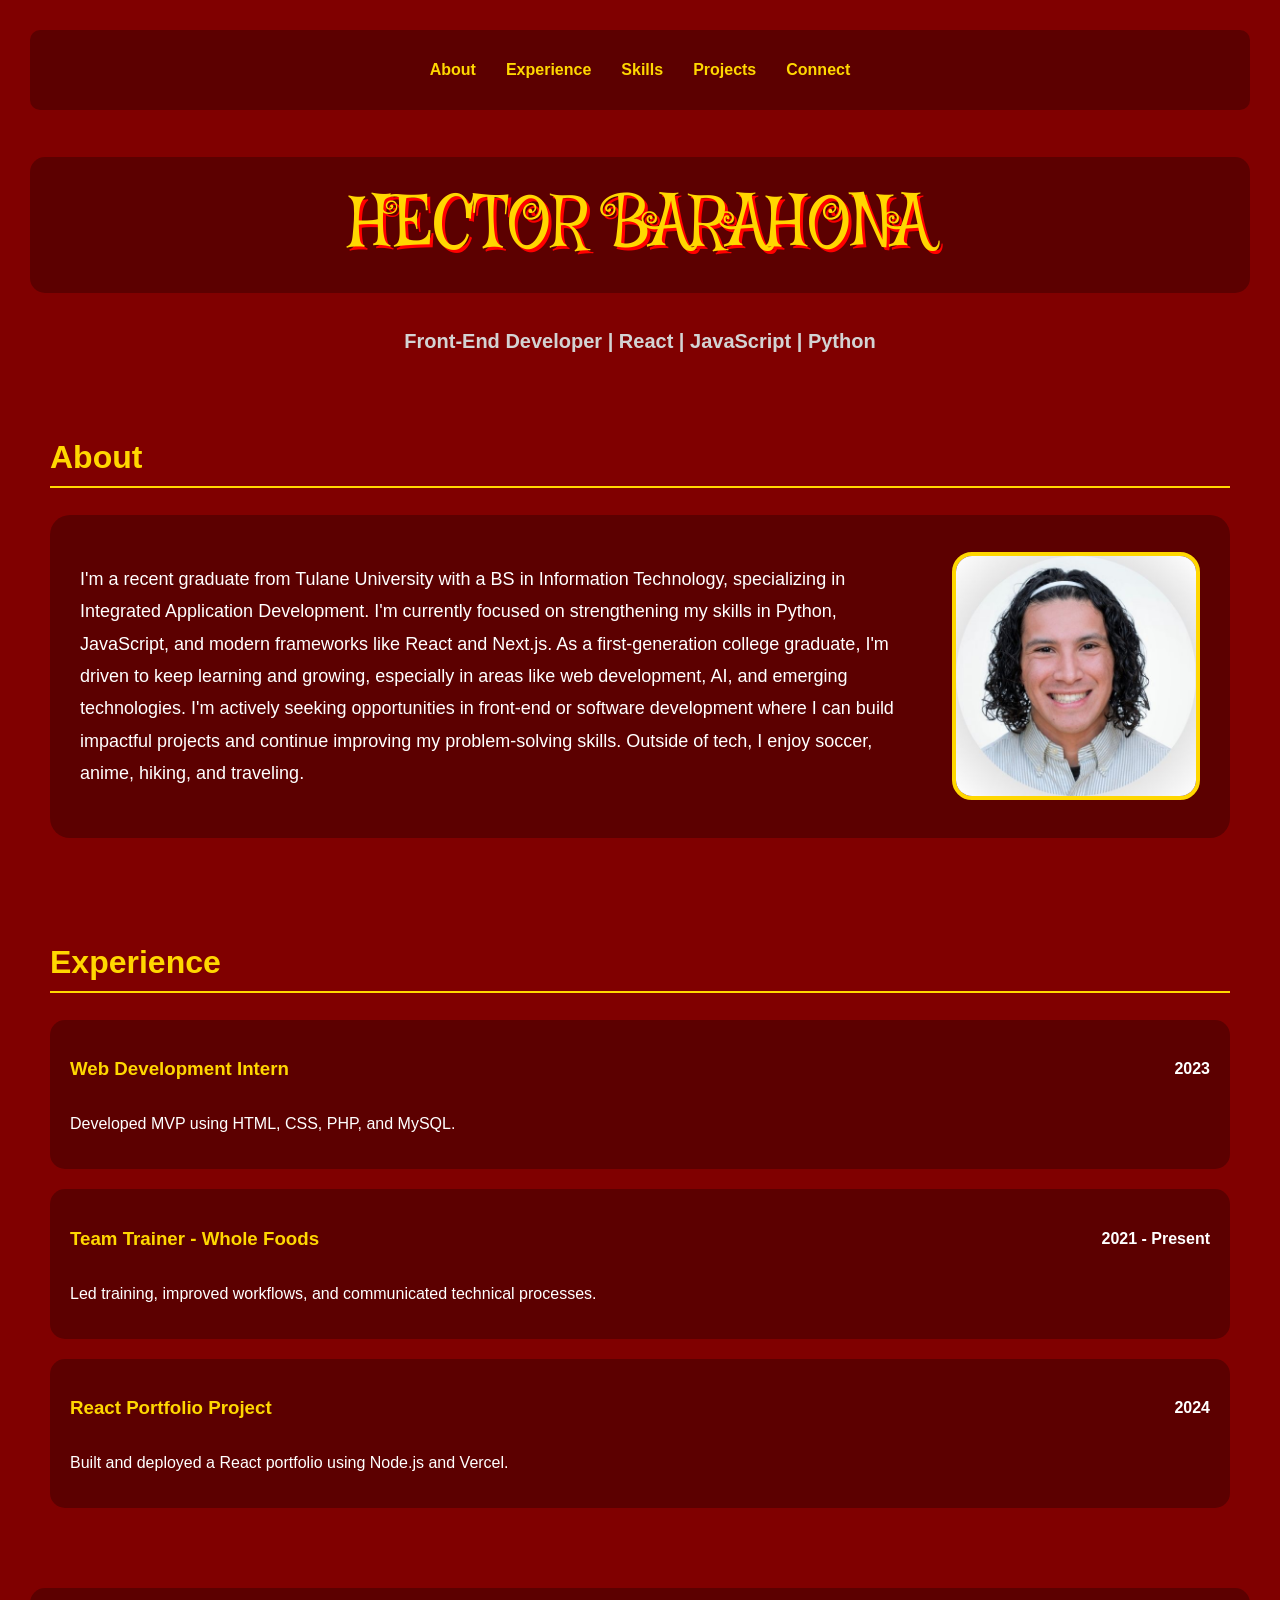
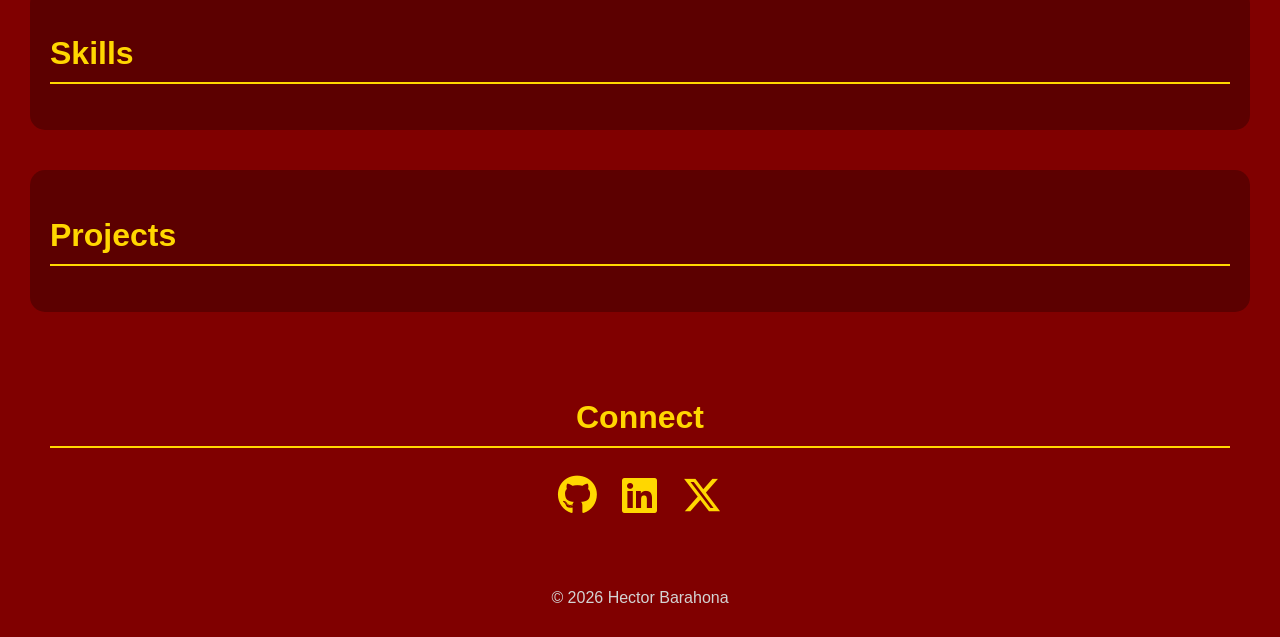
==== index.html @ 7d2d71bd "styling added" ====
<!DOCTYPE html>
<html lang="en">
    <head>
        <title>Hector Barahona's Portfolio</title>
        <meta charset="UTF-8">
        <meta name="description" content="Hector's CTD Assignmnet Portfolio">
        <meta name="viewport" content="width=device-width, initial-scale=1.0">
        <link href="css/index.css" rel="stylesheet"> 

       <link rel="preconnect" href="https://fonts.googleapis.com">
       <link rel="preconnect" href="https://fonts.gstatic.com" crossorigin>
       <link href="https://fonts.googleapis.com/css2?family=Mystery+Quest&family=Rubik+Distressed&display=swap" rel="stylesheet">
       <link href="https://cdnjs.cloudflare.com/ajax/libs/font-awesome/6.5.1/css/all.min.css" rel="stylesheet">
    </head>

    <body>
        <header>
            <nav>
                <ul>
                    <li><a href="#about">About</a></li>
                    <li><a href="#experience">Experience</a></li>
                    <li><a href="#skills">Skills</a></li>
                    <li><a href="#projects">Projects</a></li>
                    <li><a href="#connect">Connect</a></li>
                </ul>
            </nav>
        </header>

        <h1>Hector Barahona</h1>

        <p class="subtitle">
            <span>Front-End Developer</span> |
            <span>React</span> |
            <span>JavaScript</span> |
            <span>Python</span>
        </p>

        <section id="about">
            <h2>About</h2>

            <div class="about-container">
                <div class="about-text"> 
             <p>I'm a recent graduate from Tulane University with a BS in Information Technology, specializing in Integrated Application Development. I'm currently focused on strengthening my skills in Python, JavaScript, and modern frameworks like React and Next.js. As a first-generation college graduate, I'm driven to keep learning and growing, especially in areas like web development, AI, and emerging technologies. I'm actively seeking opportunities in front-end or software development where I can build impactful projects and continue improving my problem-solving skills. Outside of tech, I enjoy soccer, anime, hiking, and traveling.</p>
            </div>

            <img 
            src="images/portrait.jpg" 
            alt="Photo of Hector Barahona"
            class="profile-pic">

            </div> 
        </section>

        <section id="experience">
            <h2>Experience</h2>

            <div class="experience-card">
                <div class="experience-top">
                    <h3>Web Development Intern</h3>
                    <p>2023</p>
                </div>
                <p>Developed MVP using HTML, CSS, PHP, and MySQL.</p>
            </div>

            <div class="experience-card">
                <div class="experience-top">
                    <h3>Team Trainer - Whole Foods</h3>
                    <p>2021 - Present</p>
                </div>
                <p>Led training, improved workflows, and communicated technical processes.</p>
            </div>

            <div class="experience-card">
                <div class="experience-top">
                    <h3>React Portfolio Project</h3>
                    <p>2024</p>
                </div>
                <p>Built and deployed a React portfolio using Node.js and Vercel.</p>
            </div>
        </section>

         <!-- UPDATE SKILLS LATER-->
        <section id="skills">
            <h2>Skills</h2>
        </section>

        <!-- UPDATE PROJECTS LATER-->
        <section id="projects">
            <h2>Projects</h2>

            <ul></ul>
        </section>
        
        <section id="connect">
            <h2>Connect</h2>

            <div class="social-icons">
                <a href="https://github.com/hector-022b" target="_blank">
                    <i class="fa-brands fa-github"></i>
                </a>

                <a href="https://www.linkedin.com/in/hectorbarahona/" target="_blank">
                    <i class="fa-brands fa-linkedin"></i>
                </a>

                <a href="https://x.com/hector_022b" target="_blank">
                    <i class="fa-brands fa-x-twitter"></i>
                </a>
            </div>
        </section>

            <footer>
                <p>© 2026 Hector Barahona</p>
            </footer>
    </body>
</html>
---- css/index.css ----
/* ---------- GENERAL PAGE STYLING ---------- */
body {
    background: maroon;
    color: white;
    margin: 30px;
    font-family: Arial, Helvetica, sans-serif;
}


/* ---------- MAIN TITLE ---------- */
h1 {
    font-family: 'Mystery Quest', system-ui;
    font-weight: 400;
    font-style: normal;
    color: gold;
    text-align: center;
    font-size: 70px;
    text-transform: uppercase;
    background-color: #5c0000;
    padding: 20px;
    border-radius: 15px;
    text-shadow: 3px 3px red;
}


/* ---------- SUBTITLE ---------- */
.subtitle {
    text-align: center;
    font-size: 20px;
    font-weight: bold;
    color: lightgray;
    margin-top: -10px;
}

.subtitle span {
    transition: 0.3s ease;
    cursor: pointer;
}

.subtitle span:hover {
    color: gold;
    .subtitle span {
    transition: 0.3s ease;
    cursor: pointer;
}

.subtitle span:hover {
    color: gold;
    transform: scale(1.2);
}
}


/* ---------- SECTION STYLING ---------- */
section {
    margin: 40px 0;
    padding: 20px;
}


/* ---------- HEADINGS ---------- */
h2 {
    font-size: 32px;
    font-weight: bold;
    color: gold;
    border-bottom: 2px solid gold;
    padding-bottom: 10px;
}


/* ---------- ABOUT SECTION ---------- */
.about-container {
    display: flex;
    align-items: center;
    gap: 40px;
    background-color: #5c0000;
    padding: 30px;
    border-radius: 20px;
}

.about-text {
    flex: 1;
    line-height: 1.8;
    font-size: 18px;
}

.profile-pic {
    width: 240px;
    border-radius: 20px;
    border: 4px solid gold;
}


/* ---------- EXPERIENCE SECTION ---------- */
#experience li {
    background-color: #5c0000;
    margin: 15px 0;
    padding: 15px;
    border-radius: 10px;
    list-style: none;
    font-size: 18px;
}


/* ---------- CONNECT SECTION ---------- */

#connect {
    text-align: center;
}


/* ---------- SOCIAL ICONS ---------- */
.social-icons {
    display: flex;
    justify-content: center;
    gap: 25px;
    margin-top: 20px;
}

.social-icons a {
    color: gold;
    font-size: 40px;
    transition: 0.3s;
}

.social-icons a:hover {
    color: white;
    transform: scale(1.2);
}


/* ---------- FOOTER ---------- */
footer {
    text-align: center;
    margin-top: 50px;
    color: lightgray;
}

/* ---------- NAVIGATION ---------- */
nav ul {
    display: flex;
    justify-content: center;
    gap: 30px;

    list-style: none;
    padding: 0;
}

nav a {
    color: gold;
    text-decoration: none;
    font-weight: bold;
}

nav a:hover {
    color: white;
}


/* ---------- STICKY HEADER ---------- */
header {
    position: sticky;
    top: 0;
    background-color: #5c0000;
    padding: 15px;
    border-radius: 10px;
    z-index: 1000;
}


/* ---------- EXPERIENCE SECTION ---------- */
.experience-card {
    background-color: #5c0000;
    padding: 20px;
    margin: 20px 0;
    border-radius: 15px;
}

.experience-top {
    display: flex;
    justify-content: space-between;
    align-items: center;
}

.experience-top h3 {
    color: gold;
}

.experience-top p {
    font-weight: bold;
}


/* ---------- SKILLS & PROJECTS ---------- */
#skills,
#projects {
    background-color: #5c0000;
    padding: 20px;
    border-radius: 15px;
}
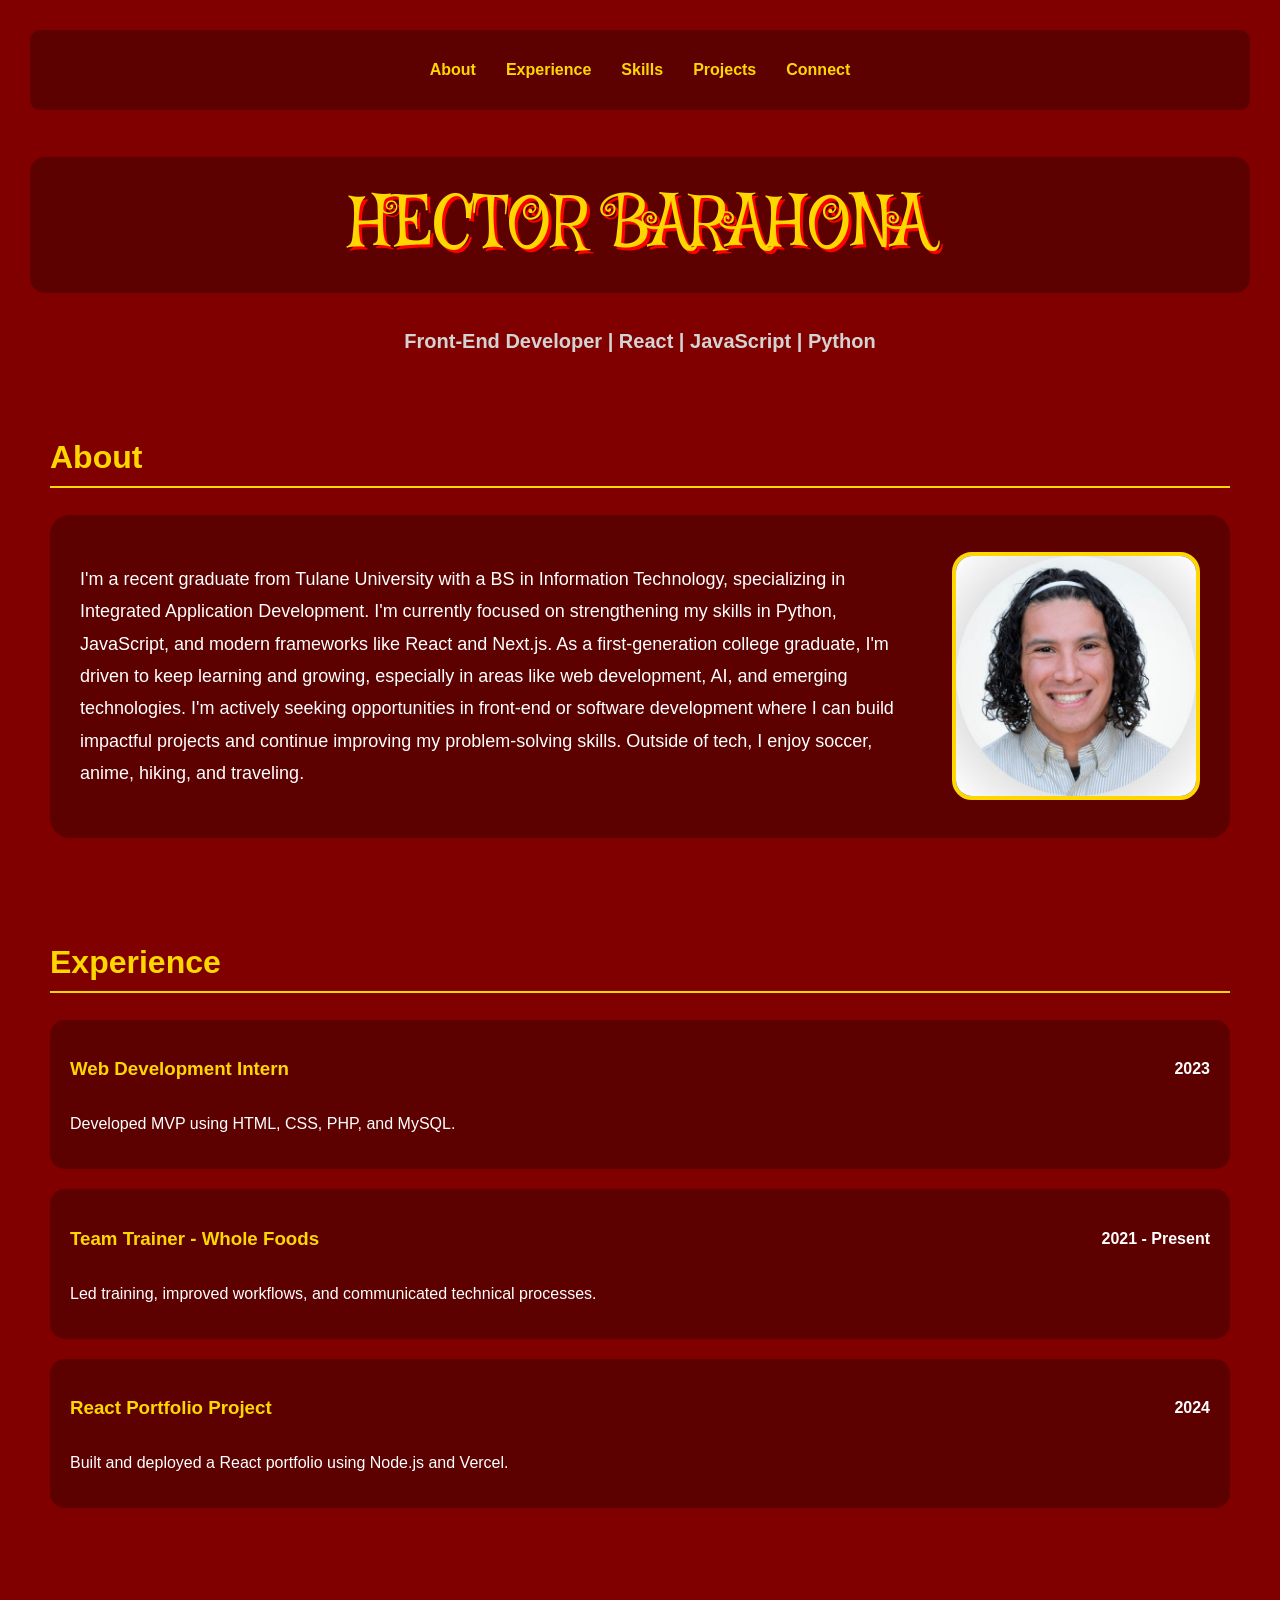
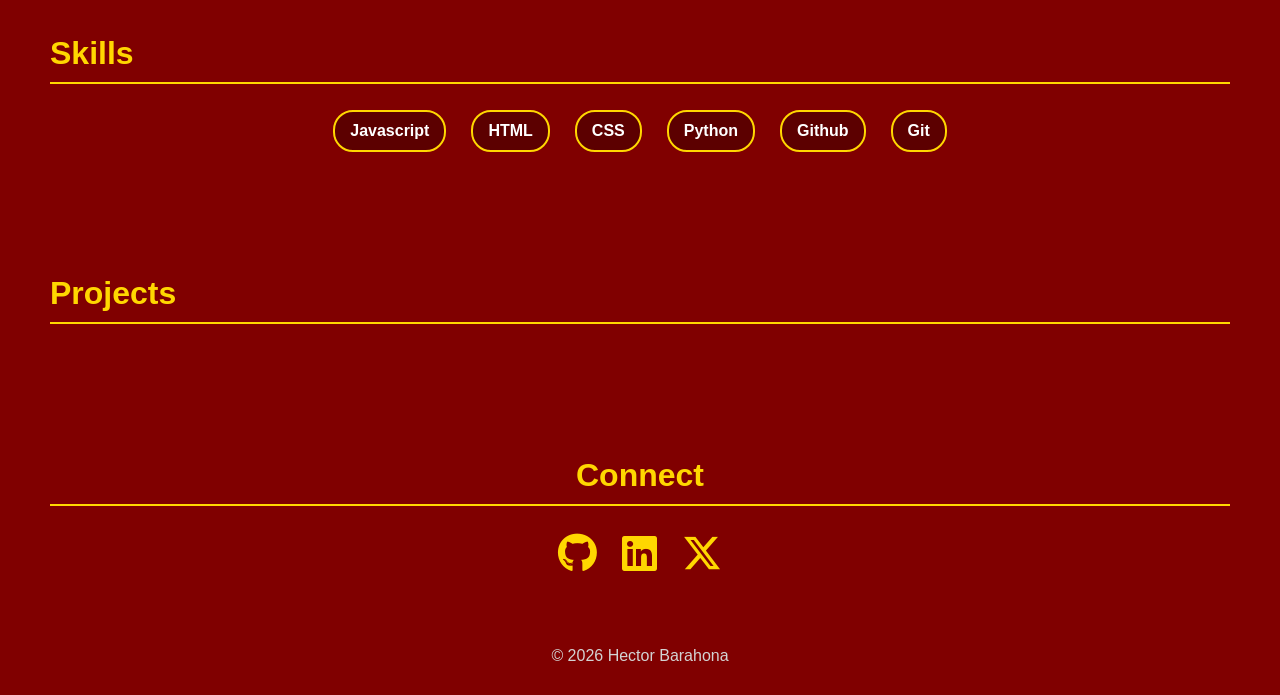
==== commit 5505ccef: "js added, created footer and skills" ====
--- a/index.html
+++ b/index.html
@@ -82,6 +82,8 @@
          <!-- UPDATE SKILLS LATER-->
         <section id="skills">
             <h2>Skills</h2>
+            <ul>
+            </ul>
         </section>
 
         <!-- UPDATE PROJECTS LATER-->
@@ -108,9 +110,7 @@
                 </a>
             </div>
         </section>
-
-            <footer>
-                <p>© 2026 Hector Barahona</p>
-            </footer>
+    
+    <script src="js/index.js"></script>
     </body>
 </html>
--- a/css/index.css
+++ b/css/index.css
@@ -32,24 +32,11 @@
     margin-top: -10px;
 }
 
-.subtitle span {
+.subtitle span:hover {
+    color: gold;
     transition: 0.3s ease;
     cursor: pointer;
 }
-
-.subtitle span:hover {
-    color: gold;
-    .subtitle span {
-    transition: 0.3s ease;
-    cursor: pointer;
-}
-
-.subtitle span:hover {
-    color: gold;
-    transform: scale(1.2);
-}
-}
-
 
 /* ---------- SECTION STYLING ---------- */
 section {
@@ -91,17 +78,6 @@
 }
 
 
-/* ---------- EXPERIENCE SECTION ---------- */
-#experience li {
-    background-color: #5c0000;
-    margin: 15px 0;
-    padding: 15px;
-    border-radius: 10px;
-    list-style: none;
-    font-size: 18px;
-}
-
-
 /* ---------- CONNECT SECTION ---------- */
 
 #connect {
@@ -191,10 +167,49 @@
 }
 
 
-/* ---------- SKILLS & PROJECTS ---------- */
-#skills,
-#projects {
-    background-color: #5c0000;
-    padding: 20px;
-    border-radius: 15px;
-}
+/* ---------- SKILLS LIST ---------- */
+#skills ul {
+    display: flex;
+    flex-wrap: wrap;
+    gap: 25px;
+    padding: 0;
+    list-style: none;
+    justify-content: center;
+}
+
+#skills li {
+    background-color: #5c0000;
+    border: 2px solid gold;
+    padding: 10px 15px;
+    border-radius: 20px;
+    font-weight: bold;
+    color: white;
+    transition: 0.3s;
+}
+
+#skills li:hover {
+    background-color: gold;
+    color: maroon;
+    transform: scale(1.1);
+    cursor: pointer;
+}
+
+/* ---------- MOBILE RESPONSIVE ---------- */
+@media (max-width: 768px) {
+    h1 {
+        font-size: 40px;
+    }
+
+    .about-container {
+        flex-direction: column;
+        text-align: center;
+    }
+
+    .profile-pic {
+        width: 180px;
+    }
+
+    #skills ul {
+        justify-content: center;
+    }
+}
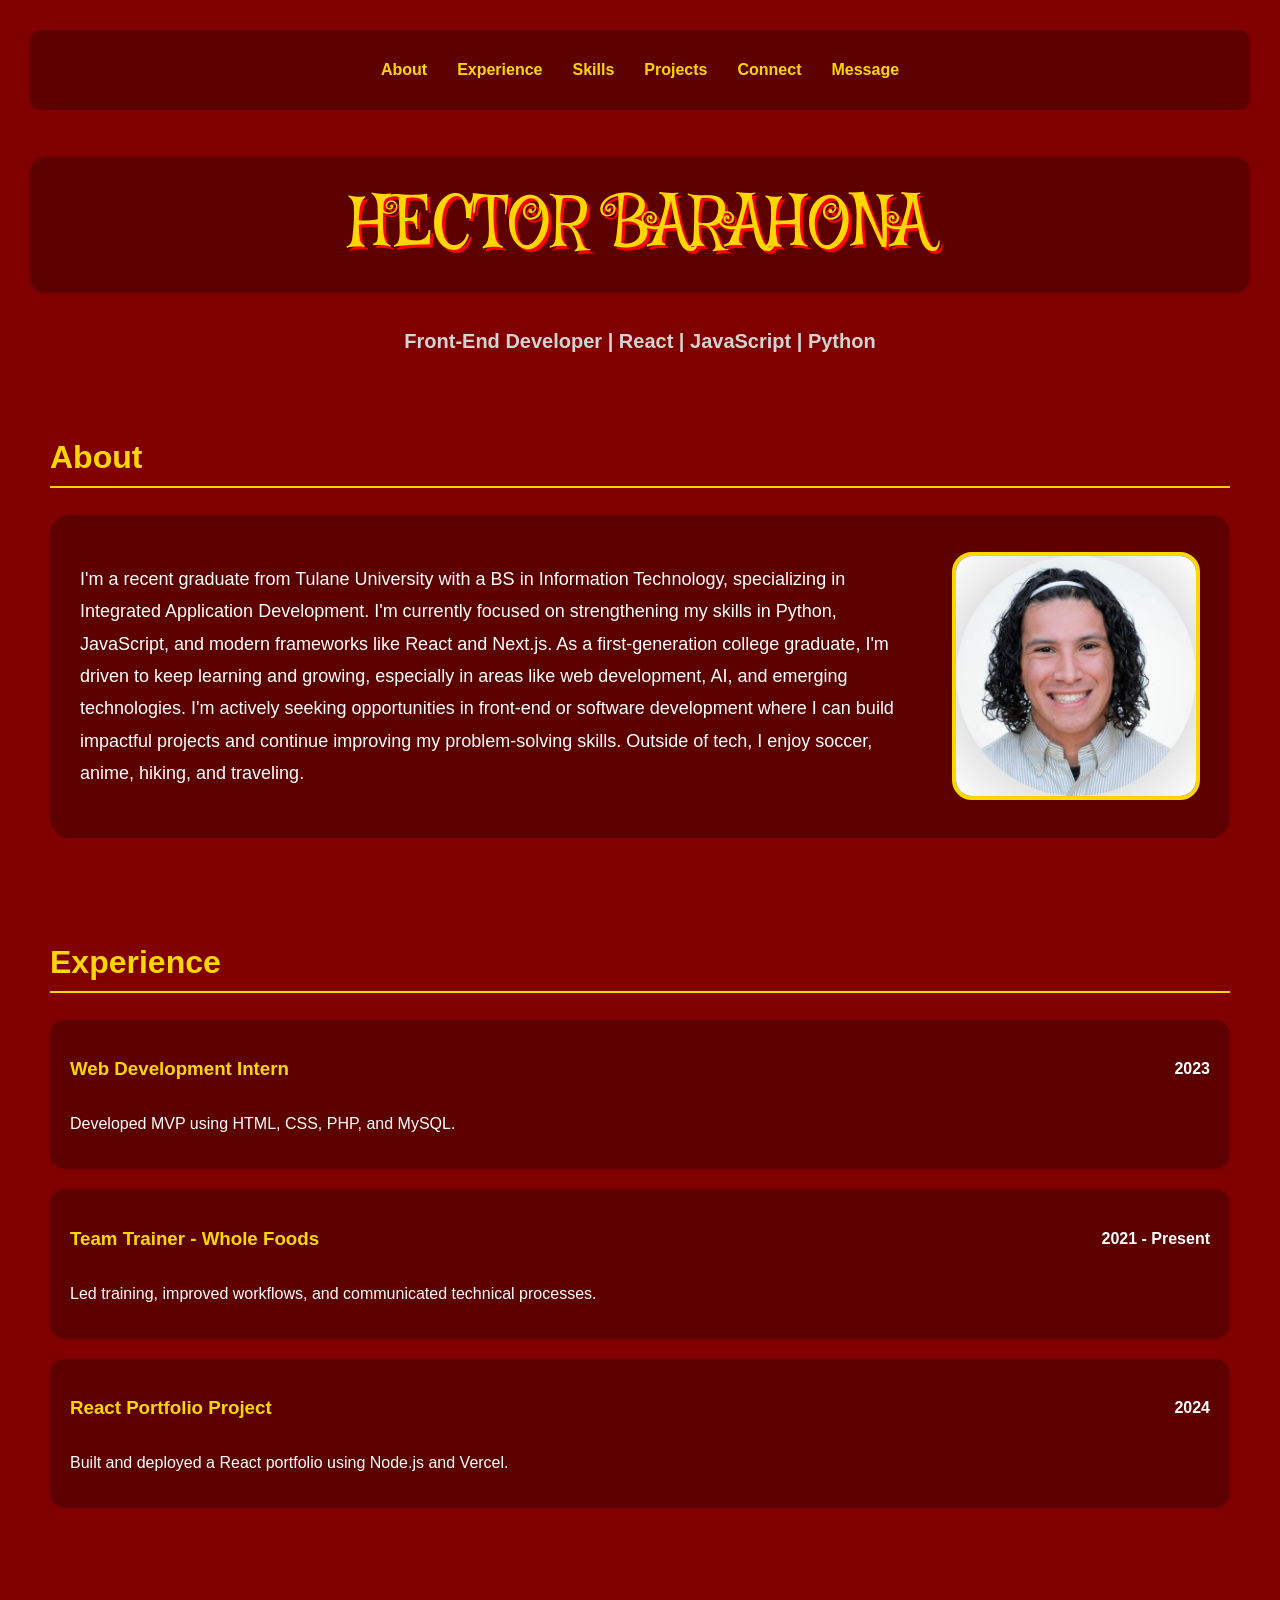
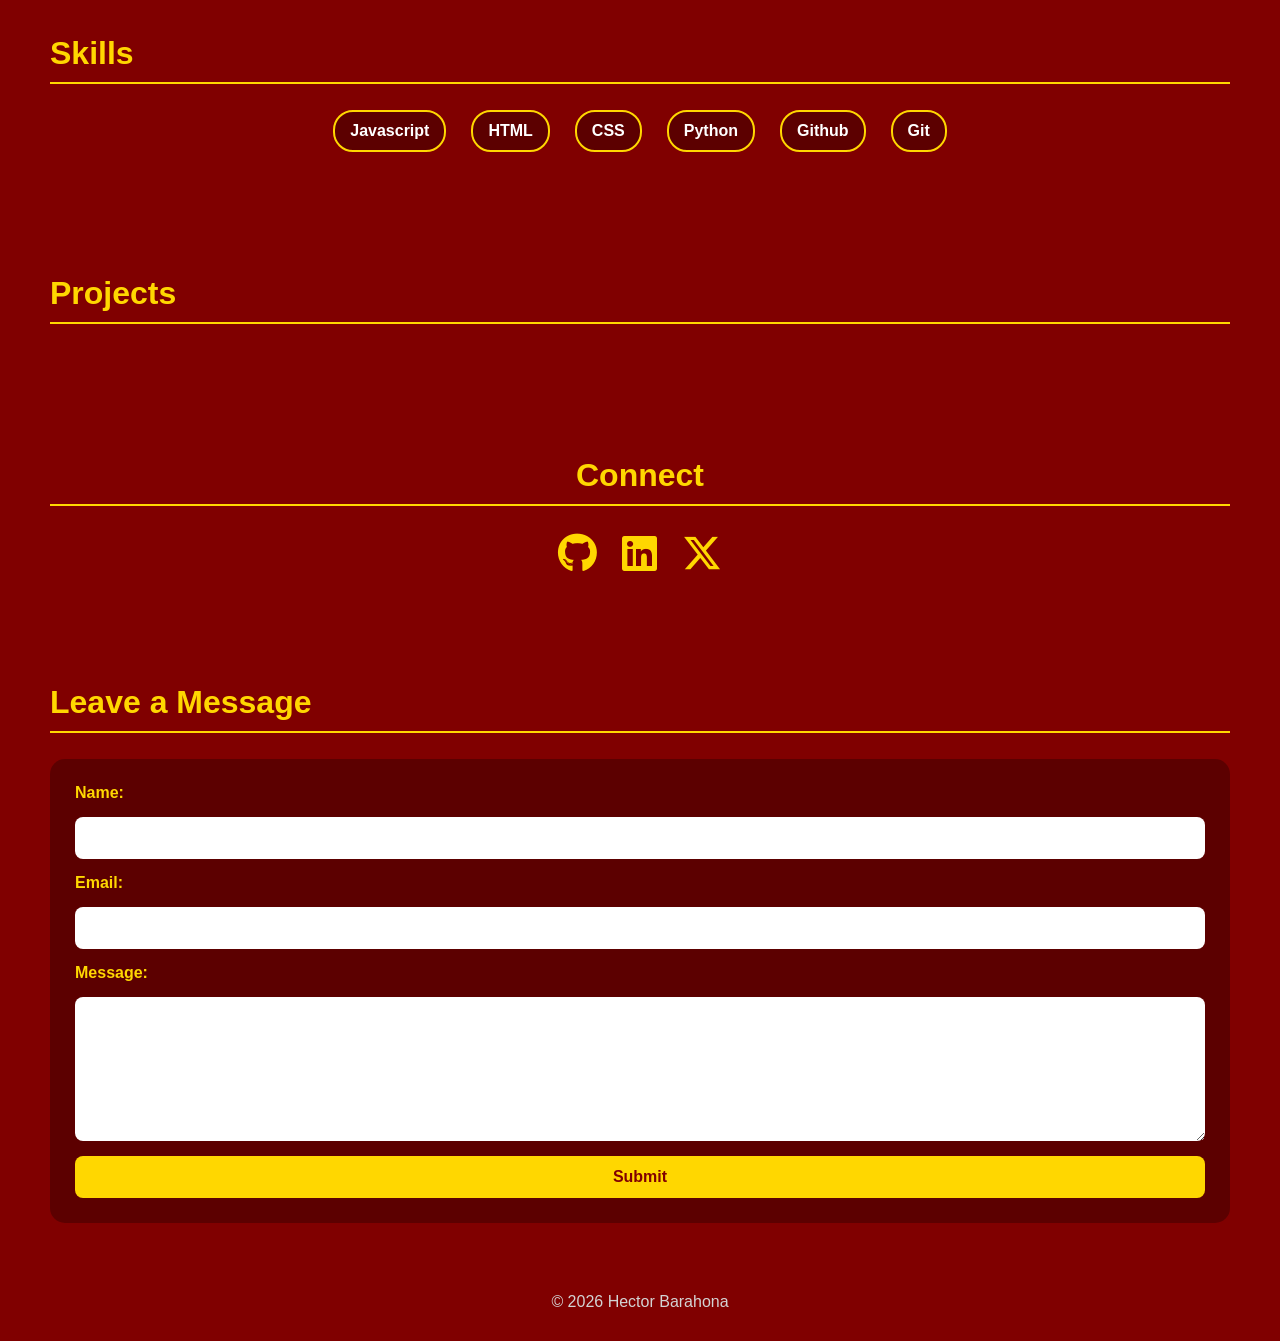
==== commit 41eaa349: "form and functionality added" ====
--- a/index.html
+++ b/index.html
@@ -22,6 +22,7 @@
                     <li><a href="#skills">Skills</a></li>
                     <li><a href="#projects">Projects</a></li>
                     <li><a href="#connect">Connect</a></li>
+                    <li><a href="#message">Message</a></li>
                 </ul>
             </nav>
         </header>
@@ -111,6 +112,31 @@
             </div>
         </section>
     
+        <section id="message">
+            <h2>Leave a Message</h2>
+            <form name="leave_message">
+                <label for="usersName">Name:</label>
+                <input type="text" name="usersName" required>
+                
+
+                <label for="usersEmail">Email:</label>
+                <input type="email" name="usersEmail" required> 
+
+                <label for="usersMessage">Message:</label>
+                <textarea name="usersMessage" required></textarea>
+
+                <button type="submit">Submit</button>
+            </form>
+        </section>
+
+        <section id="messages">
+            <h2>Messages</h2>
+            <ul>
+                
+            </ul>
+
+        </section>
+
     <script src="js/index.js"></script>
     </body>
 </html>
--- a/css/index.css
+++ b/css/index.css
@@ -212,4 +212,106 @@
     #skills ul {
         justify-content: center;
     }
+}
+
+/* ---------- MESSAGE FORM ---------- */
+
+form {
+    display: flex;
+    flex-direction: column;
+    gap: 15px;
+
+    background-color: #5c0000;
+    padding: 25px;
+    border-radius: 15px;
+}
+
+form label {
+    font-weight: bold;
+    color: gold;
+}
+
+form input,
+form textarea {
+    padding: 12px;
+    border-radius: 8px;
+    border: none;
+    font-size: 16px;
+}
+
+form textarea {
+    min-height: 120px;
+    resize: vertical;
+}
+
+form button {
+    background-color: gold;
+    color: maroon;
+
+    border: none;
+    padding: 12px;
+
+    font-weight: bold;
+    font-size: 16px;
+
+    border-radius: 8px;
+    cursor: pointer;
+
+    transition: 0.3s;
+}
+
+form button:hover {
+    background-color: white;
+}
+
+/* ---------- MESSAGES SECTION ---------- */
+
+#messages ul {
+    list-style: none;
+    padding: 0;
+}
+
+#messages li {
+    background-color: #5c0000;
+
+    margin: 15px 0;
+    padding: 15px;
+
+    border-radius: 10px;
+
+    display: flex;
+    justify-content: space-between;
+    align-items: center;
+
+    gap: 15px;
+}
+
+#messages a {
+    color: gold;
+    font-weight: bold;
+    text-decoration: none;
+}
+
+#messages a:hover {
+    color: white;
+}
+
+#messages button {
+    background-color: gold;
+    color: maroon;
+
+    border: none;
+    padding: 8px 12px;
+
+    border-radius: 8px;
+    cursor: pointer;
+    font-weight: bold;
+}
+
+#messages button:hover {
+    background-color: white;
+}
+
+#messages {
+    display: none;
 }
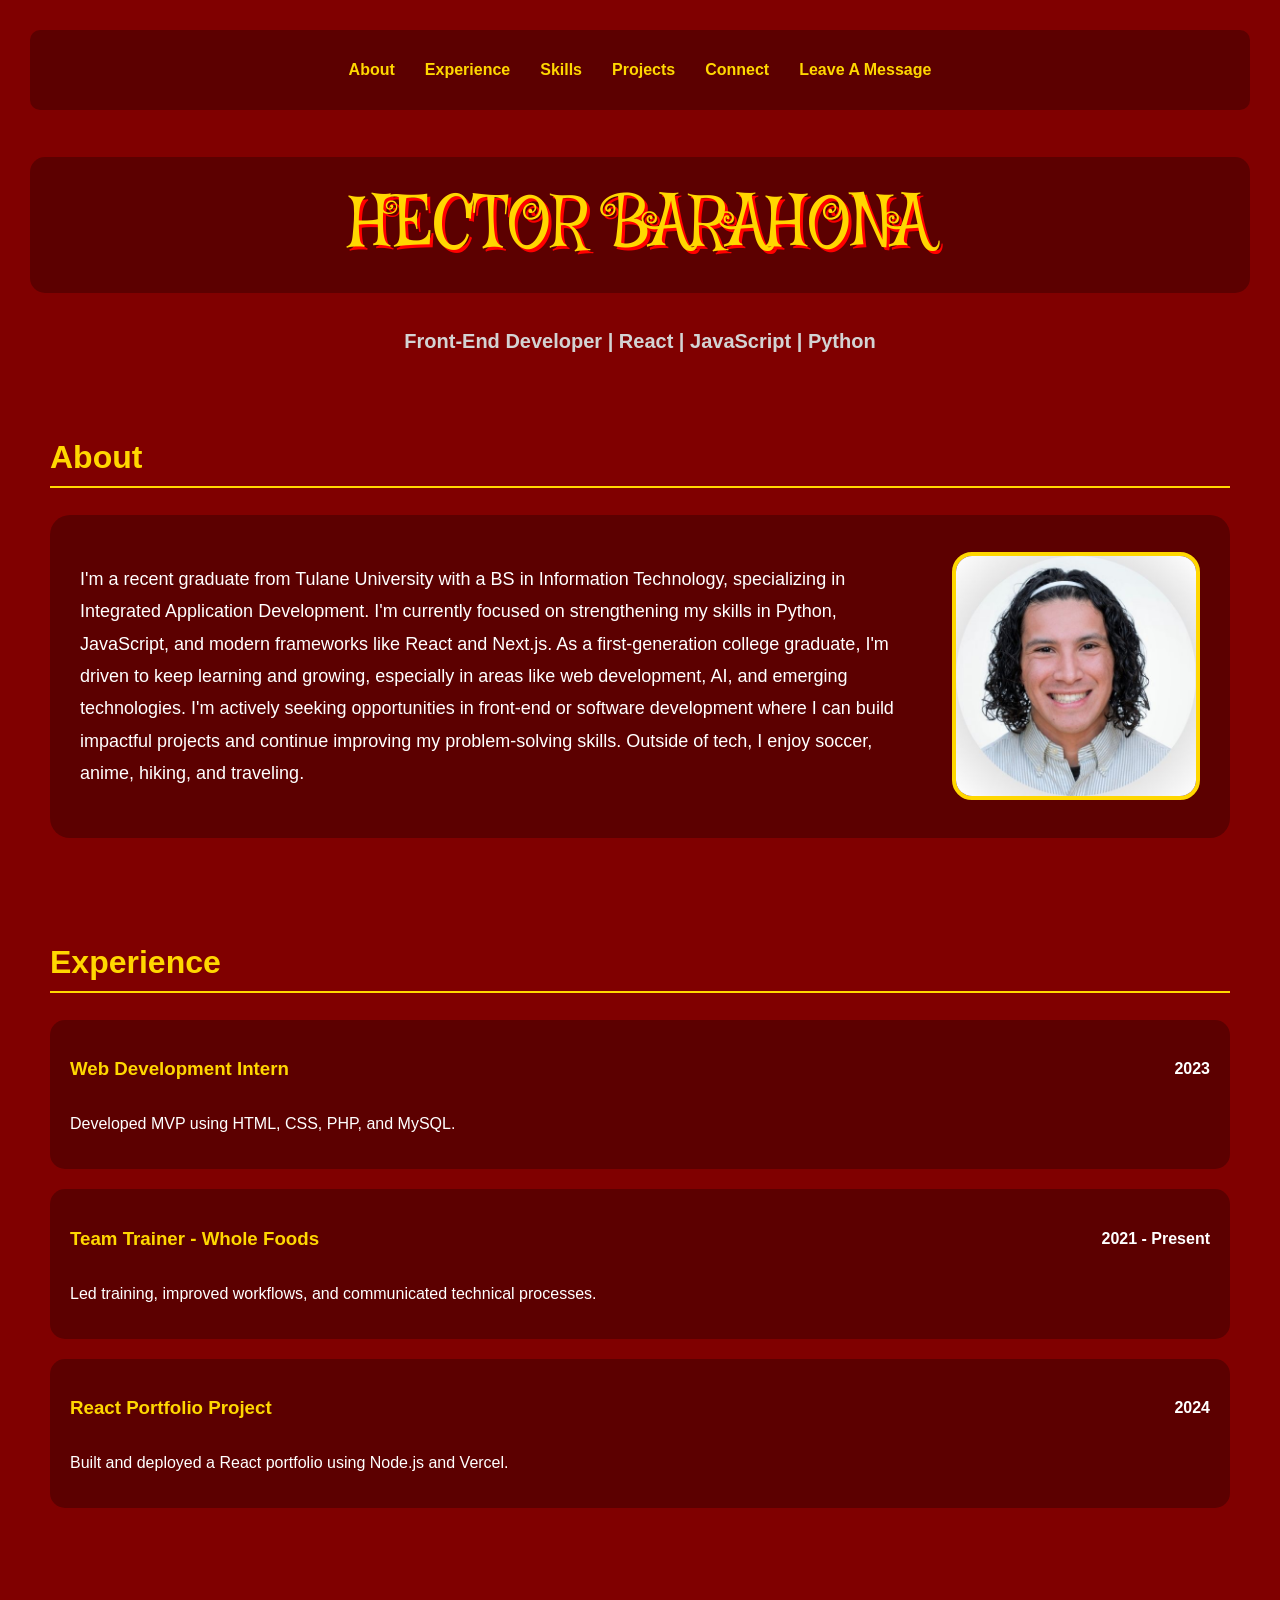
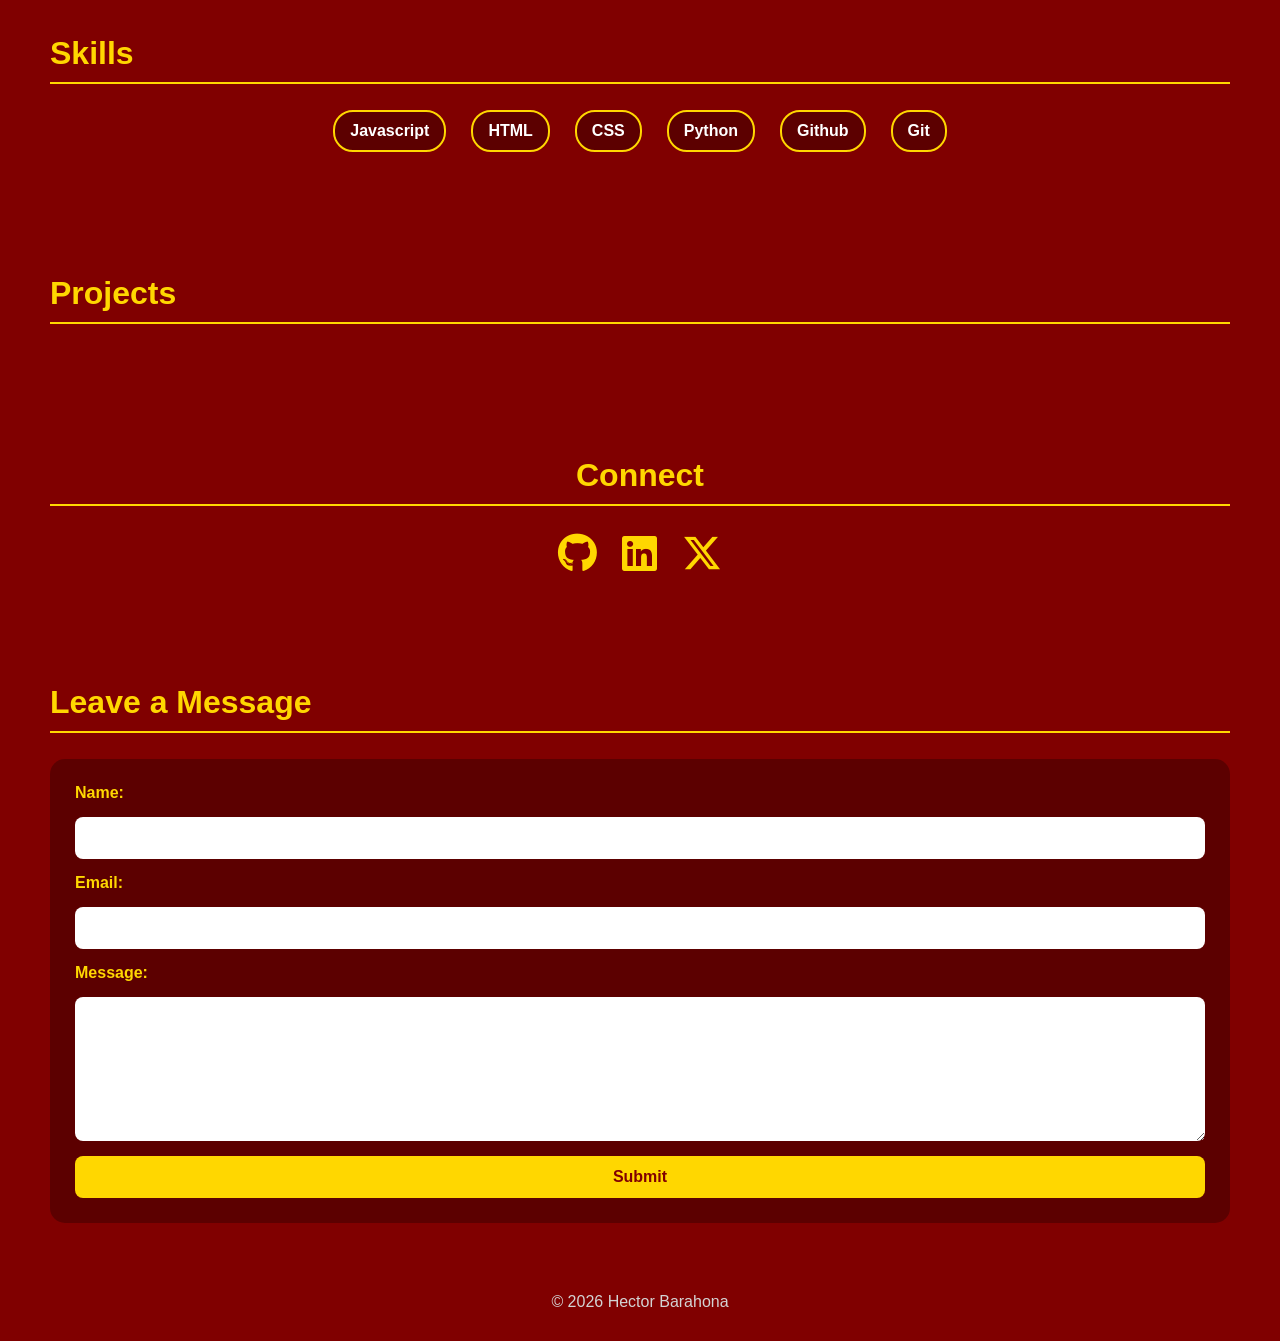
==== commit 7d891687: "form and functionality edits" ====
--- a/index.html
+++ b/index.html
@@ -22,7 +22,7 @@
                     <li><a href="#skills">Skills</a></li>
                     <li><a href="#projects">Projects</a></li>
                     <li><a href="#connect">Connect</a></li>
-                    <li><a href="#message">Message</a></li>
+                    <li><a href="#Leave A Message">Leave A Message</a></li>
                 </ul>
             </nav>
         </header>
@@ -116,14 +116,14 @@
             <h2>Leave a Message</h2>
             <form name="leave_message">
                 <label for="usersName">Name:</label>
-                <input type="text" name="usersName" required>
+                <input id="usersName" type="text" name="usersName" required>
                 
 
                 <label for="usersEmail">Email:</label>
-                <input type="email" name="usersEmail" required> 
+                <input id="usersEmail" type="email" name="usersEmail" required> 
 
                 <label for="usersMessage">Message:</label>
-                <textarea name="usersMessage" required></textarea>
+                <textarea id="usersMessage" name="usersMessage" required></textarea>
 
                 <button type="submit">Submit</button>
             </form>
@@ -132,7 +132,7 @@
         <section id="messages">
             <h2>Messages</h2>
             <ul>
-                
+
             </ul>
 
         </section>
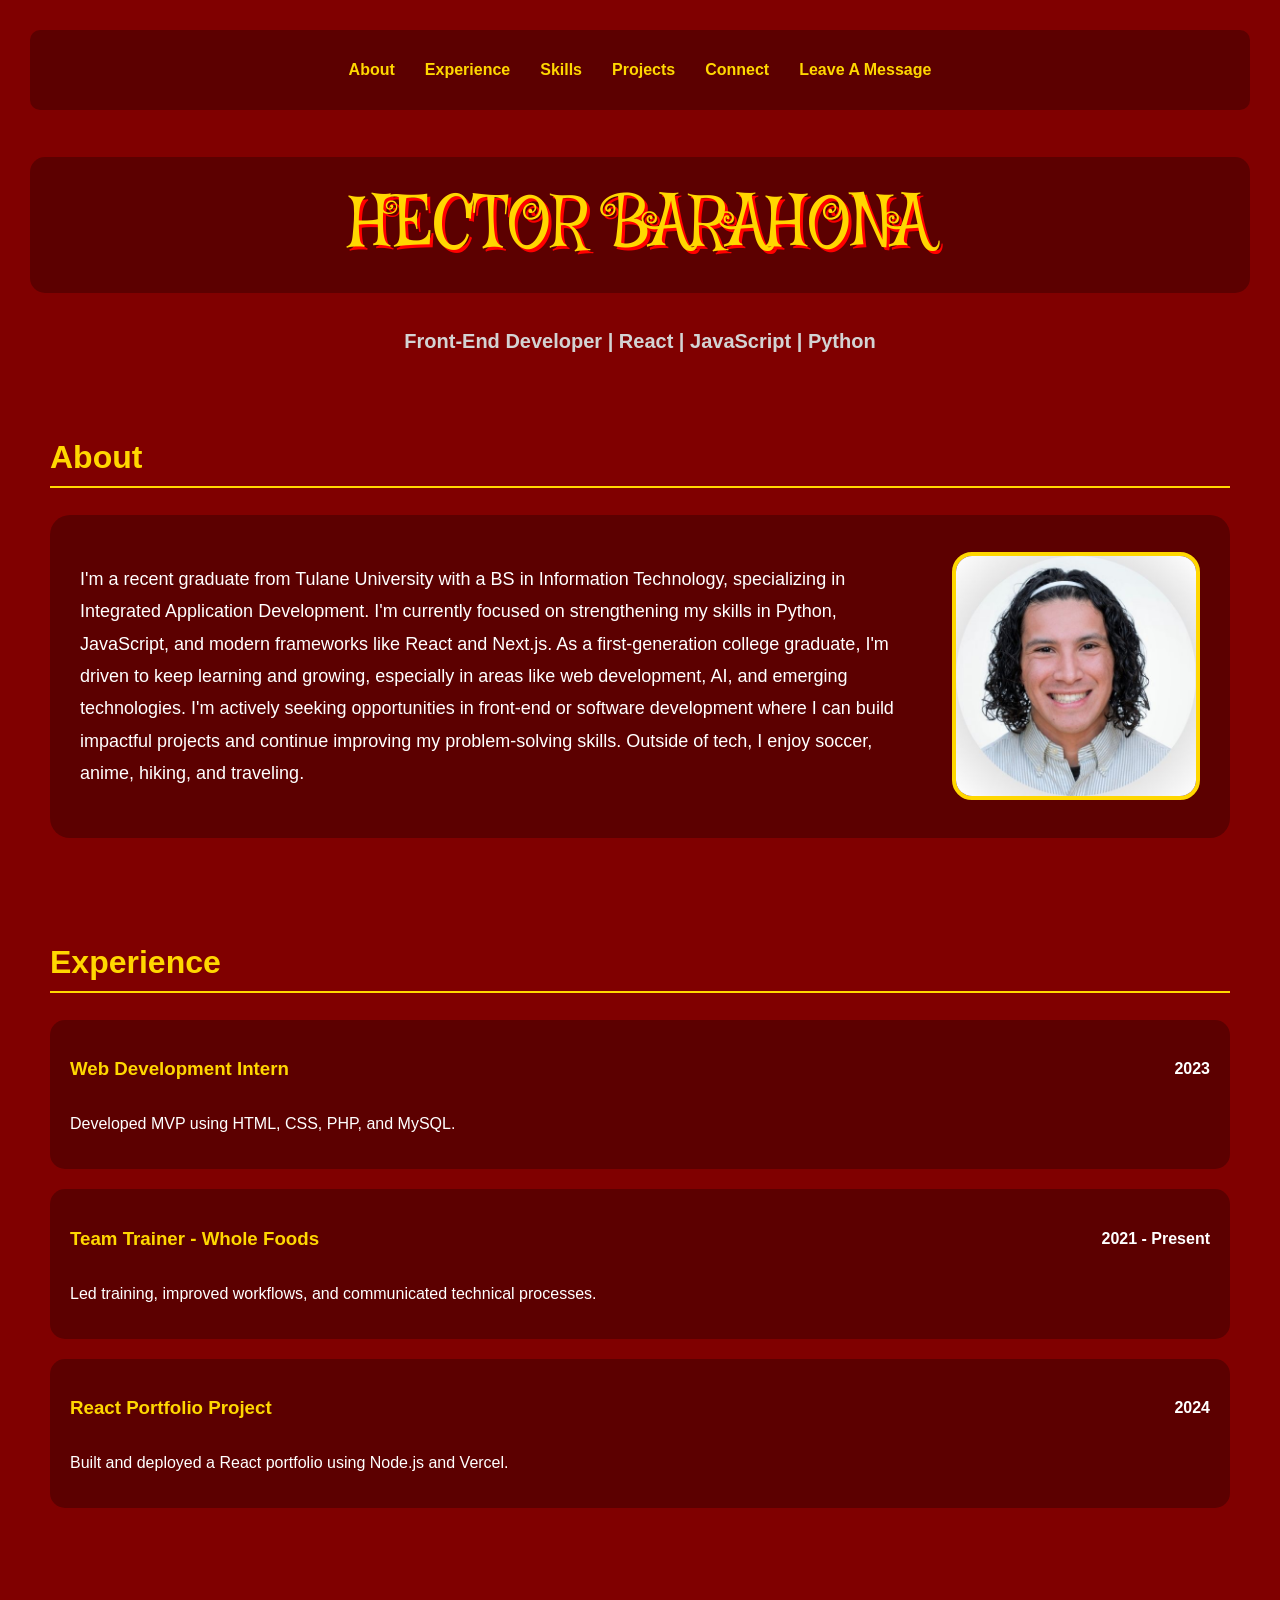
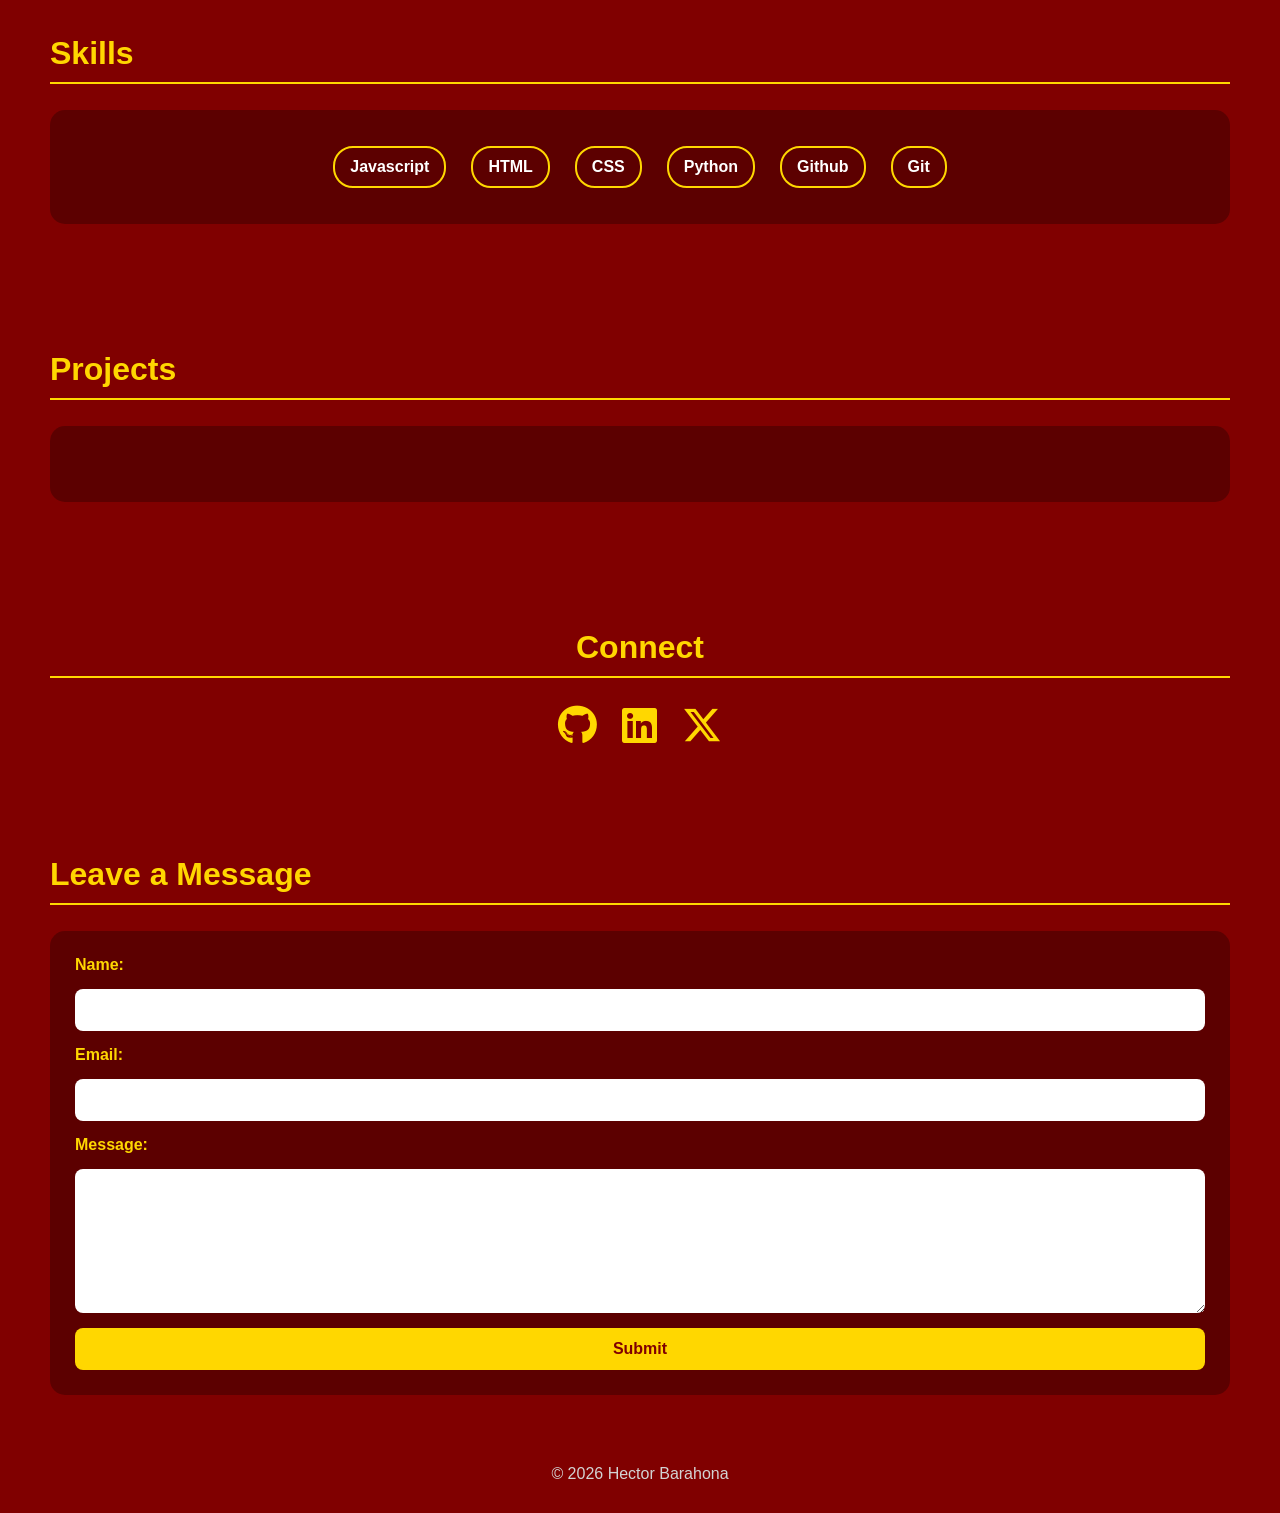
==== commit a9031eb7: "API fetch completed" ====
--- a/index.html
+++ b/index.html
@@ -22,7 +22,7 @@
                     <li><a href="#skills">Skills</a></li>
                     <li><a href="#projects">Projects</a></li>
                     <li><a href="#connect">Connect</a></li>
-                    <li><a href="#Leave A Message">Leave A Message</a></li>
+                    <li><a href="#message">Leave A Message</a></li>
                 </ul>
             </nav>
         </header>
@@ -39,7 +39,7 @@
         <section id="about">
             <h2>About</h2>
 
-            <div class="about-container">
+            <div class="about-card">
                 <div class="about-text"> 
              <p>I'm a recent graduate from Tulane University with a BS in Information Technology, specializing in Integrated Application Development. I'm currently focused on strengthening my skills in Python, JavaScript, and modern frameworks like React and Next.js. As a first-generation college graduate, I'm driven to keep learning and growing, especially in areas like web development, AI, and emerging technologies. I'm actively seeking opportunities in front-end or software development where I can build impactful projects and continue improving my problem-solving skills. Outside of tech, I enjoy soccer, anime, hiking, and traveling.</p>
             </div>
@@ -83,15 +83,18 @@
          <!-- UPDATE SKILLS LATER-->
         <section id="skills">
             <h2>Skills</h2>
+            <div class="skills-card">
             <ul>
             </ul>
+            </div>
         </section>
 
-        <!-- UPDATE PROJECTS LATER-->
         <section id="projects">
             <h2>Projects</h2>
 
+            <div class="projects-card">
             <ul></ul>
+            </div>
         </section>
         
         <section id="connect">
--- a/css/index.css
+++ b/css/index.css
@@ -56,7 +56,7 @@
 
 
 /* ---------- ABOUT SECTION ---------- */
-.about-container {
+.about-card {
     display: flex;
     align-items: center;
     gap: 40px;
@@ -168,6 +168,13 @@
 
 
 /* ---------- SKILLS LIST ---------- */
+.skills-card {
+    background-color: #5c0000;
+    padding: 20px;
+    border-radius: 15px;
+    margin: 20px 0;
+}
+
 #skills ul {
     display: flex;
     flex-wrap: wrap;
@@ -314,4 +321,41 @@
 
 #messages {
     display: none;
-}+}
+
+/* ---------- PROJECTS SECTION ---------- */
+
+.projects-card {
+    background-color: #5c0000;
+    padding: 20px;
+    border-radius: 15px;
+    margin: 20px 0;
+}
+
+#projects ul {
+    display: flex;
+    flex-wrap: wrap;
+    gap: 20px;
+    list-style: none;
+    padding: 0;
+    margin-top: 20px;
+    justify-content: center;
+}
+
+#projects li {
+    background-color: #5c0000;
+    border: 2px solid gold;
+    padding: 10px 15px;
+    border-radius: 20px;
+    font-weight: bold;
+    color: white;
+    transition: 0.3s;
+}
+
+#projects li:hover {
+    background-color: gold;
+    color: maroon;
+    transform: scale(1.1);
+    cursor: pointer;
+}
+
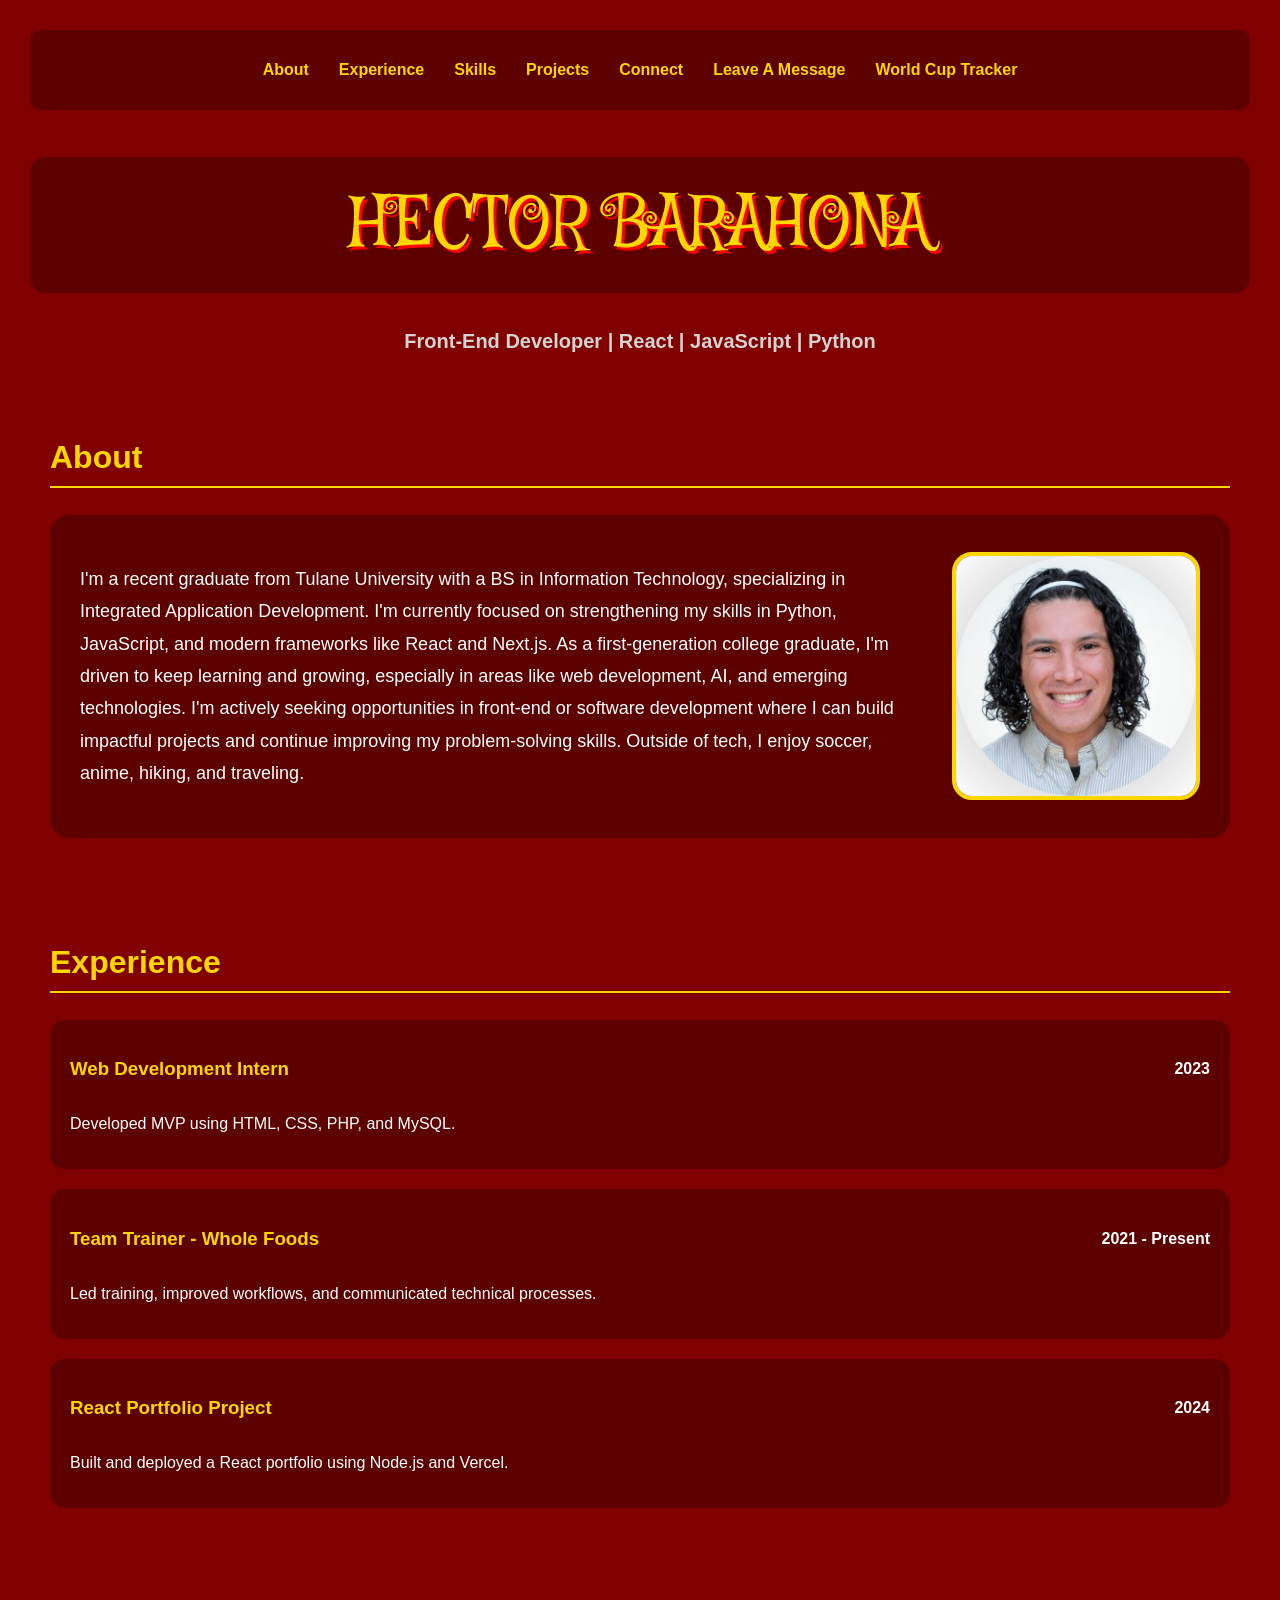
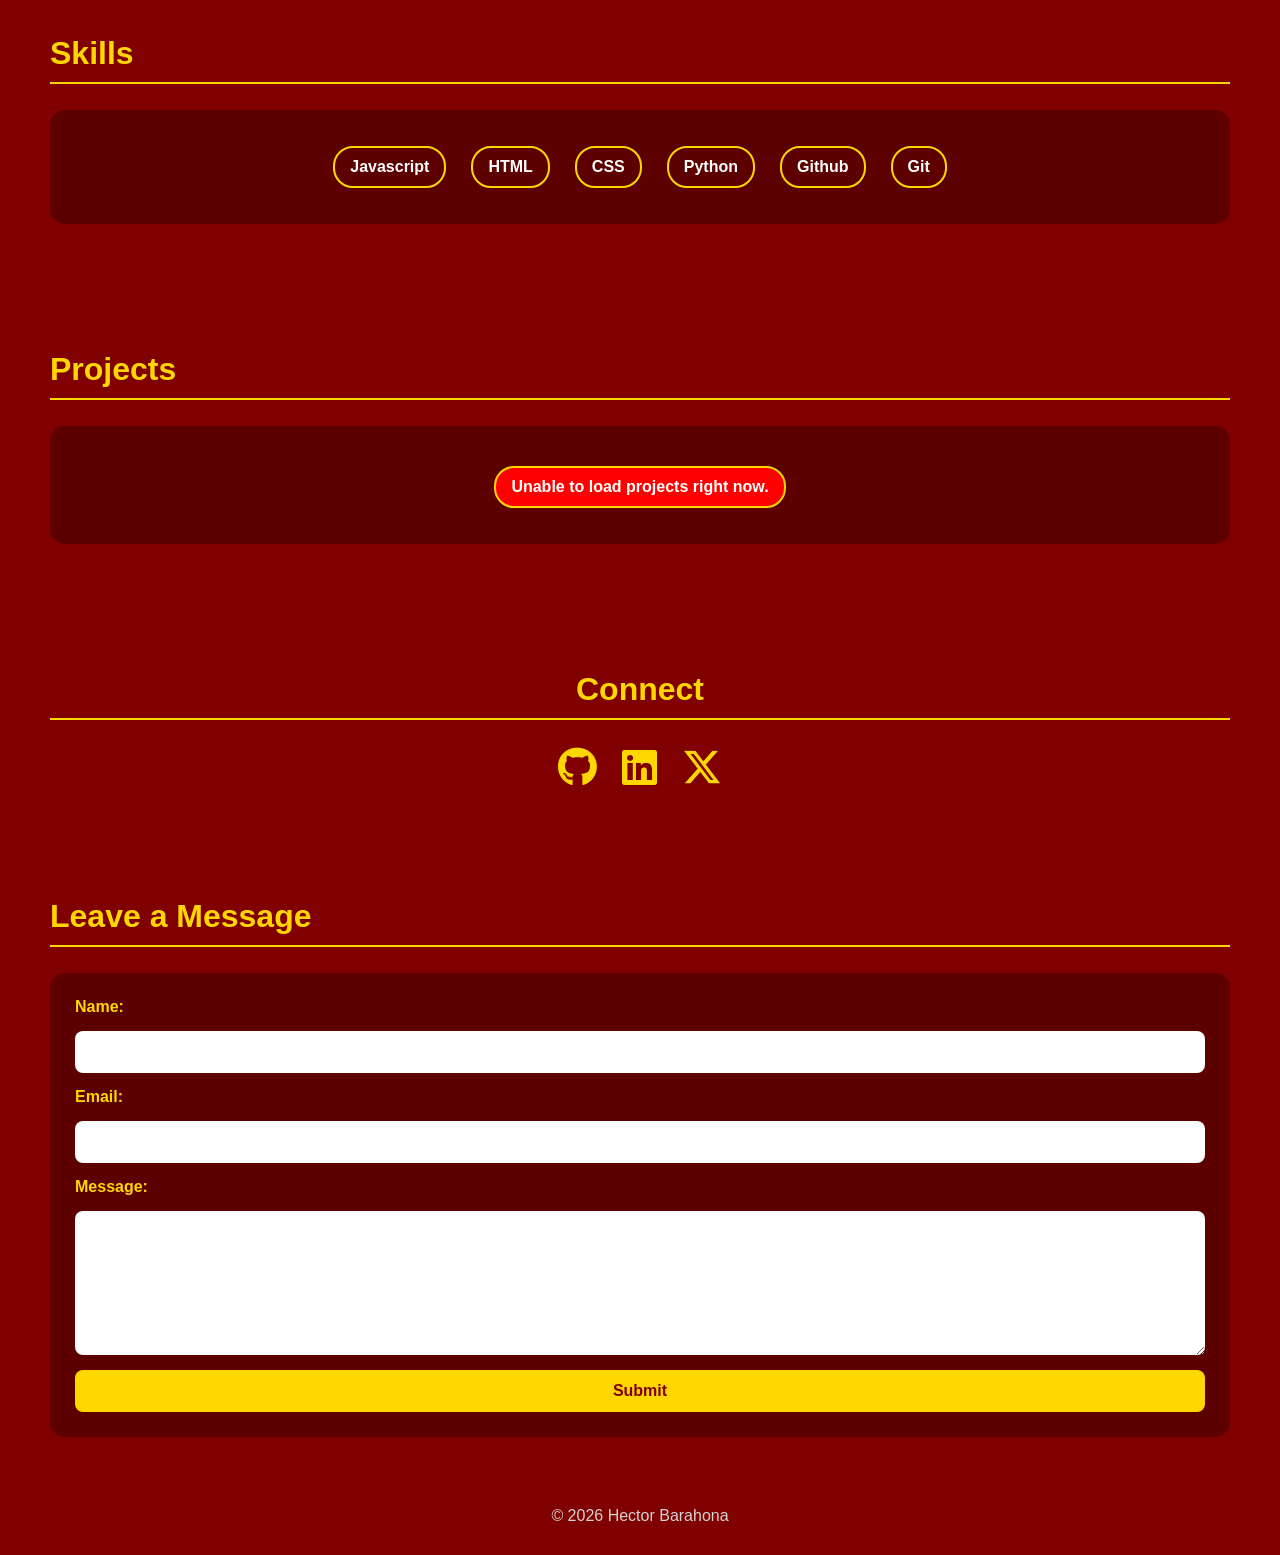
==== commit 14713bea: "added futbol  open api page" ====
--- a/index.html
+++ b/index.html
@@ -5,7 +5,7 @@
         <meta charset="UTF-8">
         <meta name="description" content="Hector's CTD Assignmnet Portfolio">
         <meta name="viewport" content="width=device-width, initial-scale=1.0">
-        <link href="css/index.css" rel="stylesheet"> 
+        <link href="css/index.css" rel="stylesheet">
 
        <link rel="preconnect" href="https://fonts.googleapis.com">
        <link rel="preconnect" href="https://fonts.gstatic.com" crossorigin>
@@ -23,6 +23,7 @@
                     <li><a href="#projects">Projects</a></li>
                     <li><a href="#connect">Connect</a></li>
                     <li><a href="#message">Leave A Message</a></li>
+                    <li><a href="api-worldcup.html">World Cup Tracker</a></li>
                 </ul>
             </nav>
         </header>
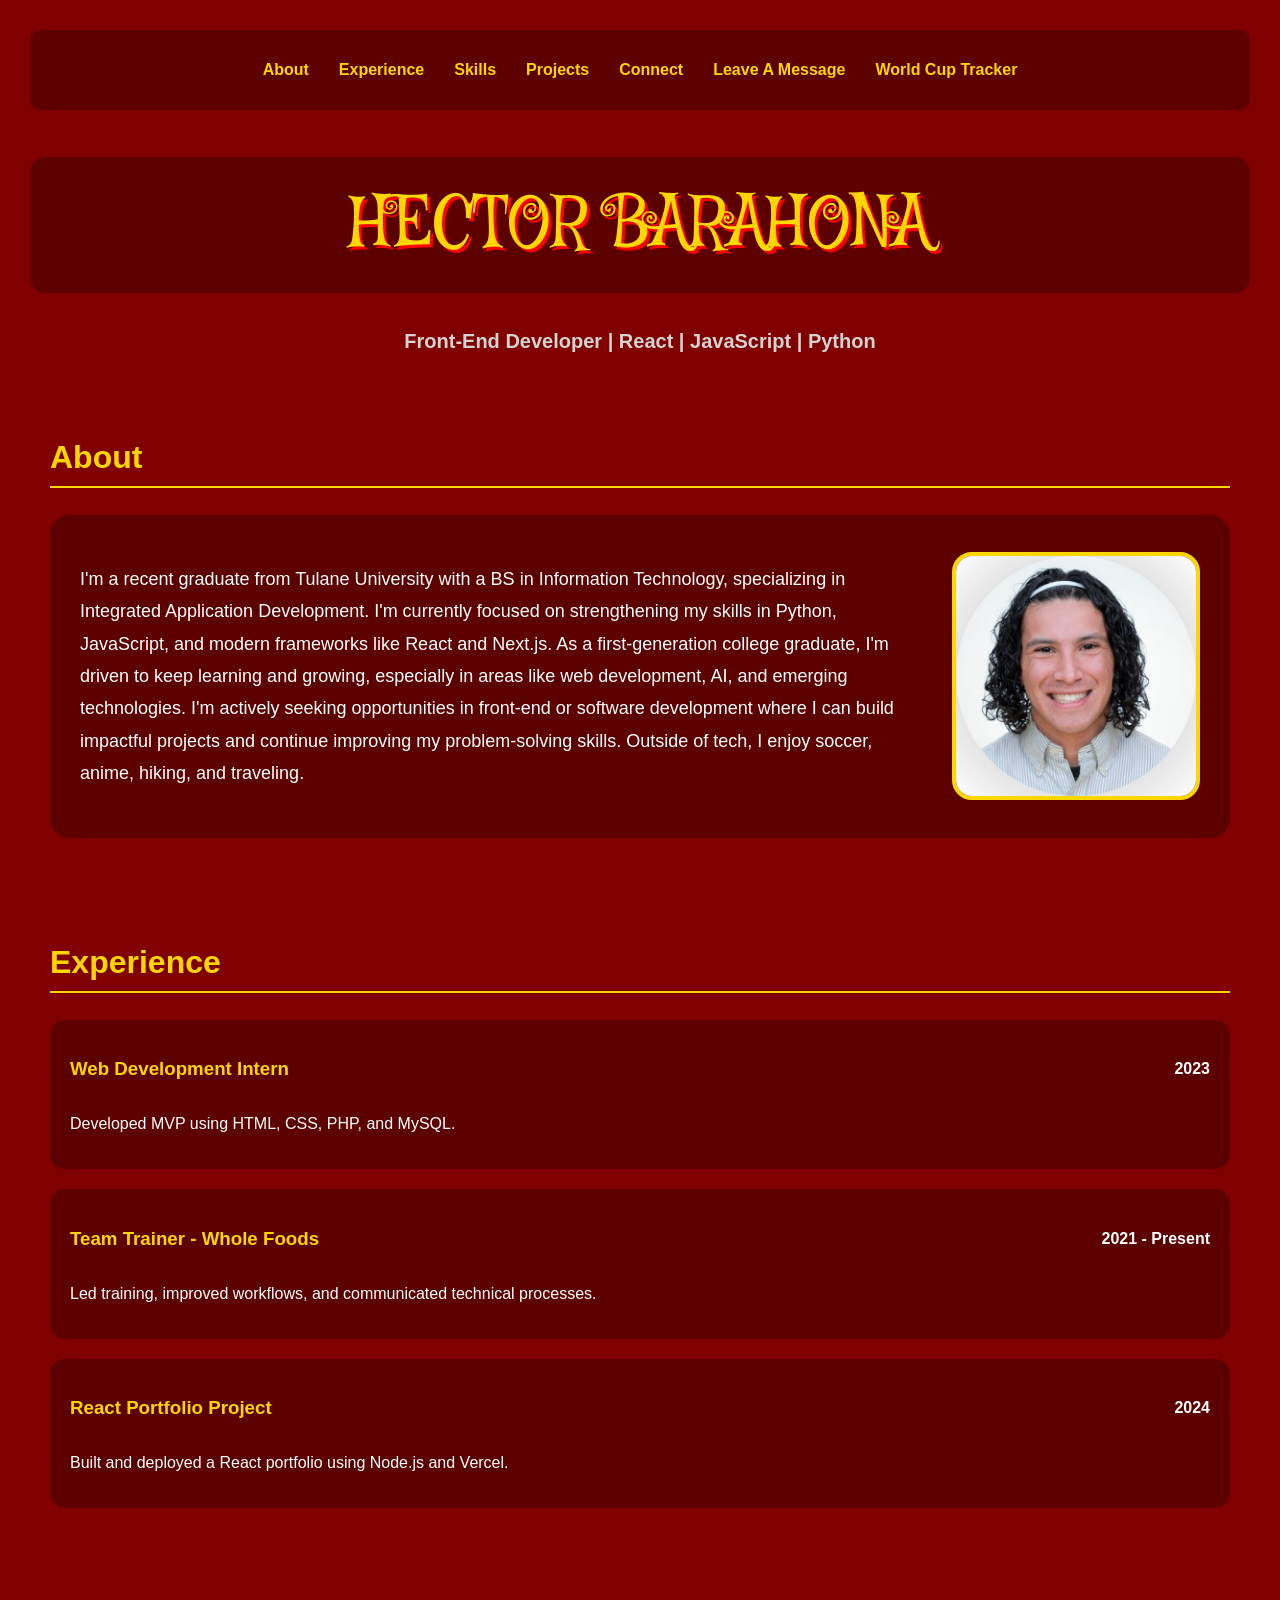
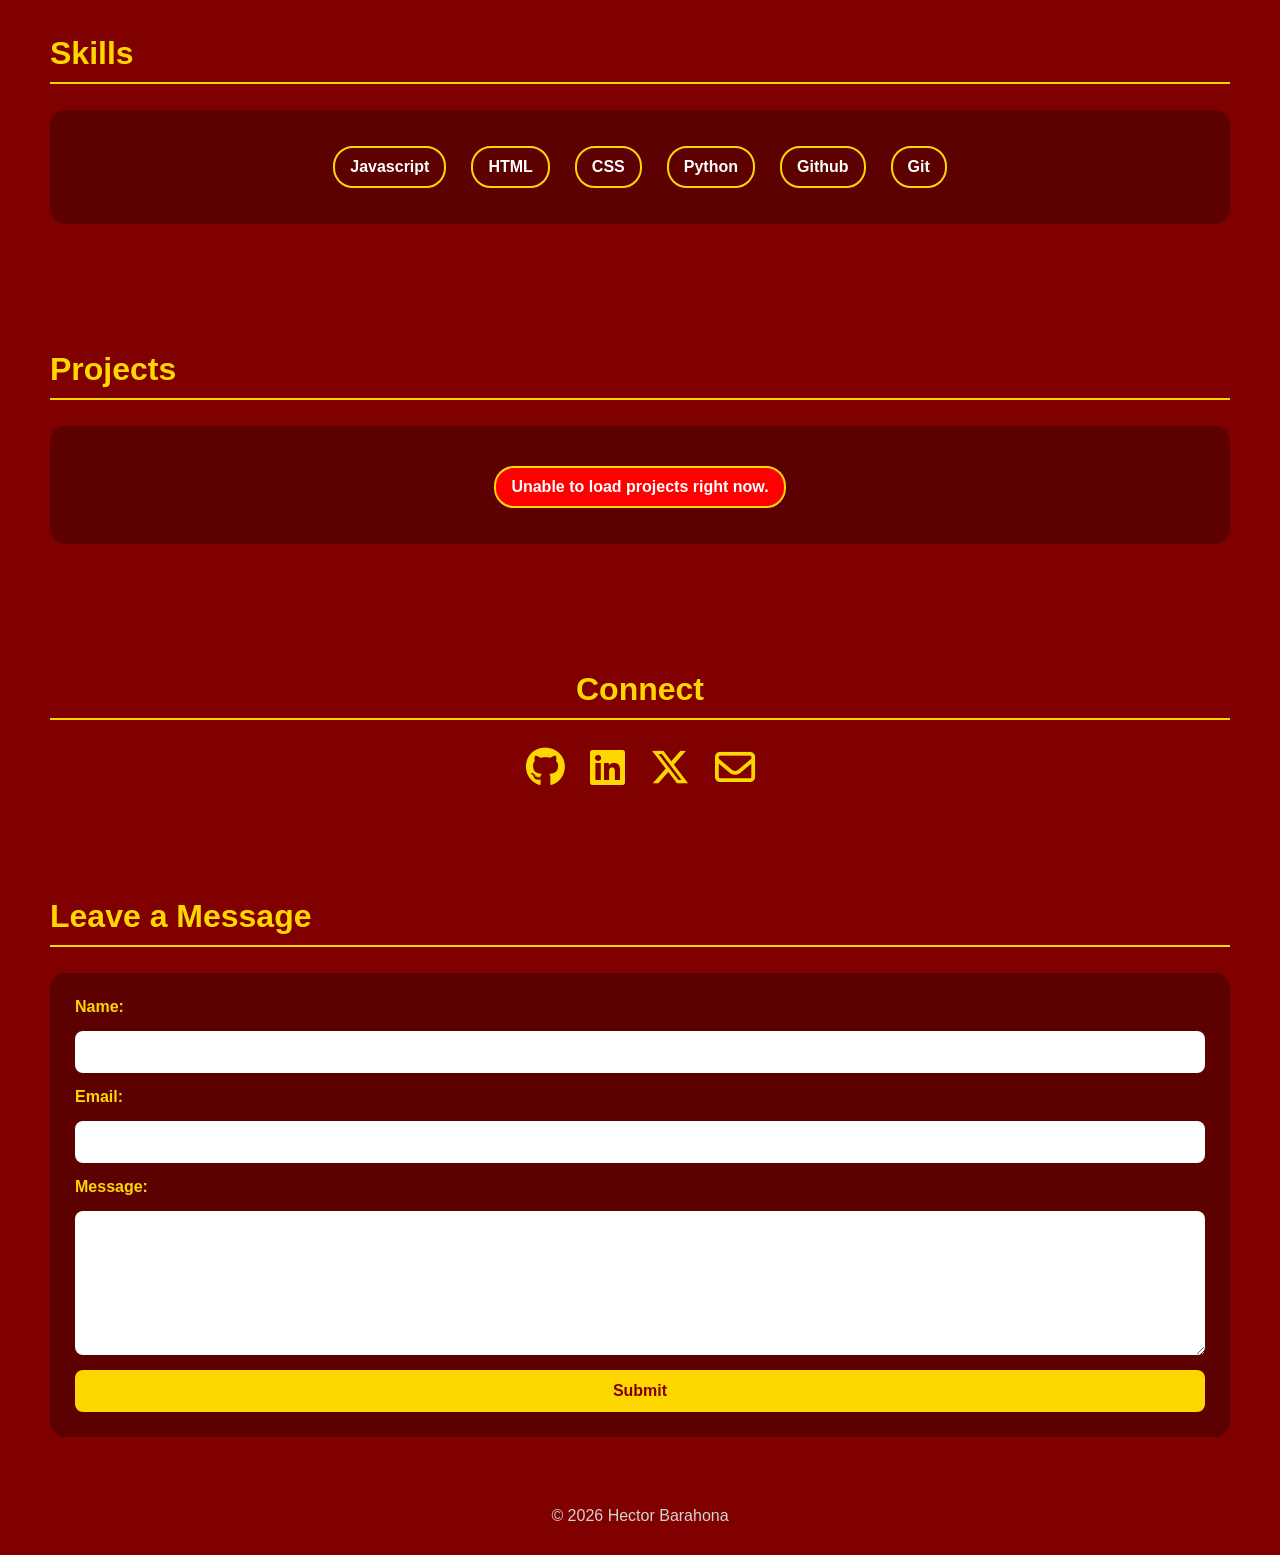
==== commit b3c48083: "last improvements" ====
--- a/index.html
+++ b/index.html
@@ -3,7 +3,7 @@
     <head>
         <title>Hector Barahona's Portfolio</title>
         <meta charset="UTF-8">
-        <meta name="description" content="Hector's CTD Assignmnet Portfolio">
+        <meta name="description" content="Hector's CTD Assignment Portfolio">
         <meta name="viewport" content="width=device-width, initial-scale=1.0">
         <link href="css/index.css" rel="stylesheet">
 
@@ -81,7 +81,6 @@
             </div>
         </section>
 
-         <!-- UPDATE SKILLS LATER-->
         <section id="skills">
             <h2>Skills</h2>
             <div class="skills-card">
@@ -112,6 +111,10 @@
 
                 <a href="https://x.com/hector_022b" target="_blank">
                     <i class="fa-brands fa-x-twitter"></i>
+                </a>
+
+                <a href="mailto:h.415barahona@gmail.com" target="_blank">
+                    <i class="fa-regular fa-envelope"></i>
                 </a>
             </div>
         </section>
